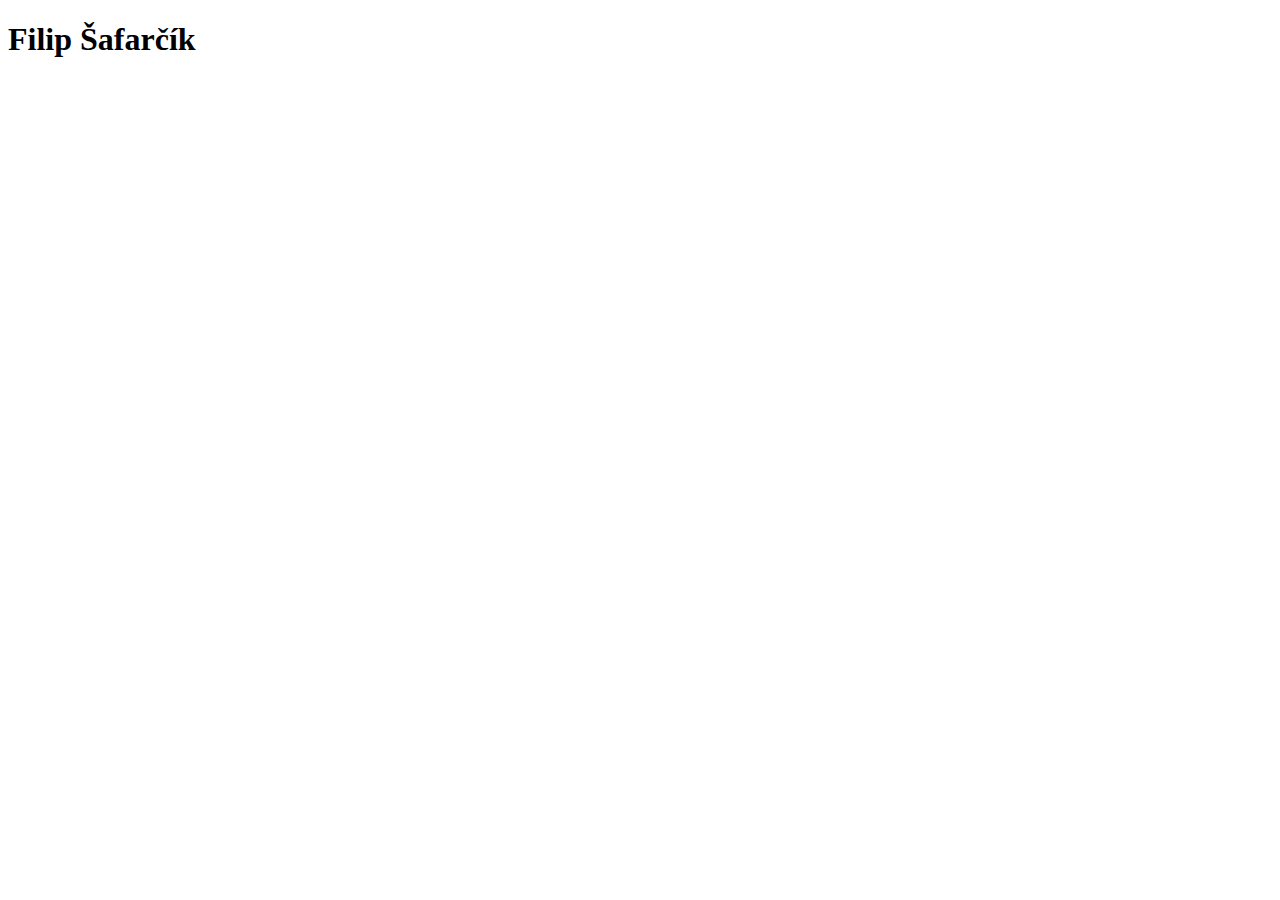
==== index.html @ 750c6c83 "test commit" ====
<!DOCTYPE html>
<html lang="en">
<head>
    <meta charset="UTF-8">
    <meta name=viewport content=width=device-width, intial-scale=1.0">
    <title></title>
</head>
<body>
<h1>Filip Šafarčík</h1>
</body>
</html>
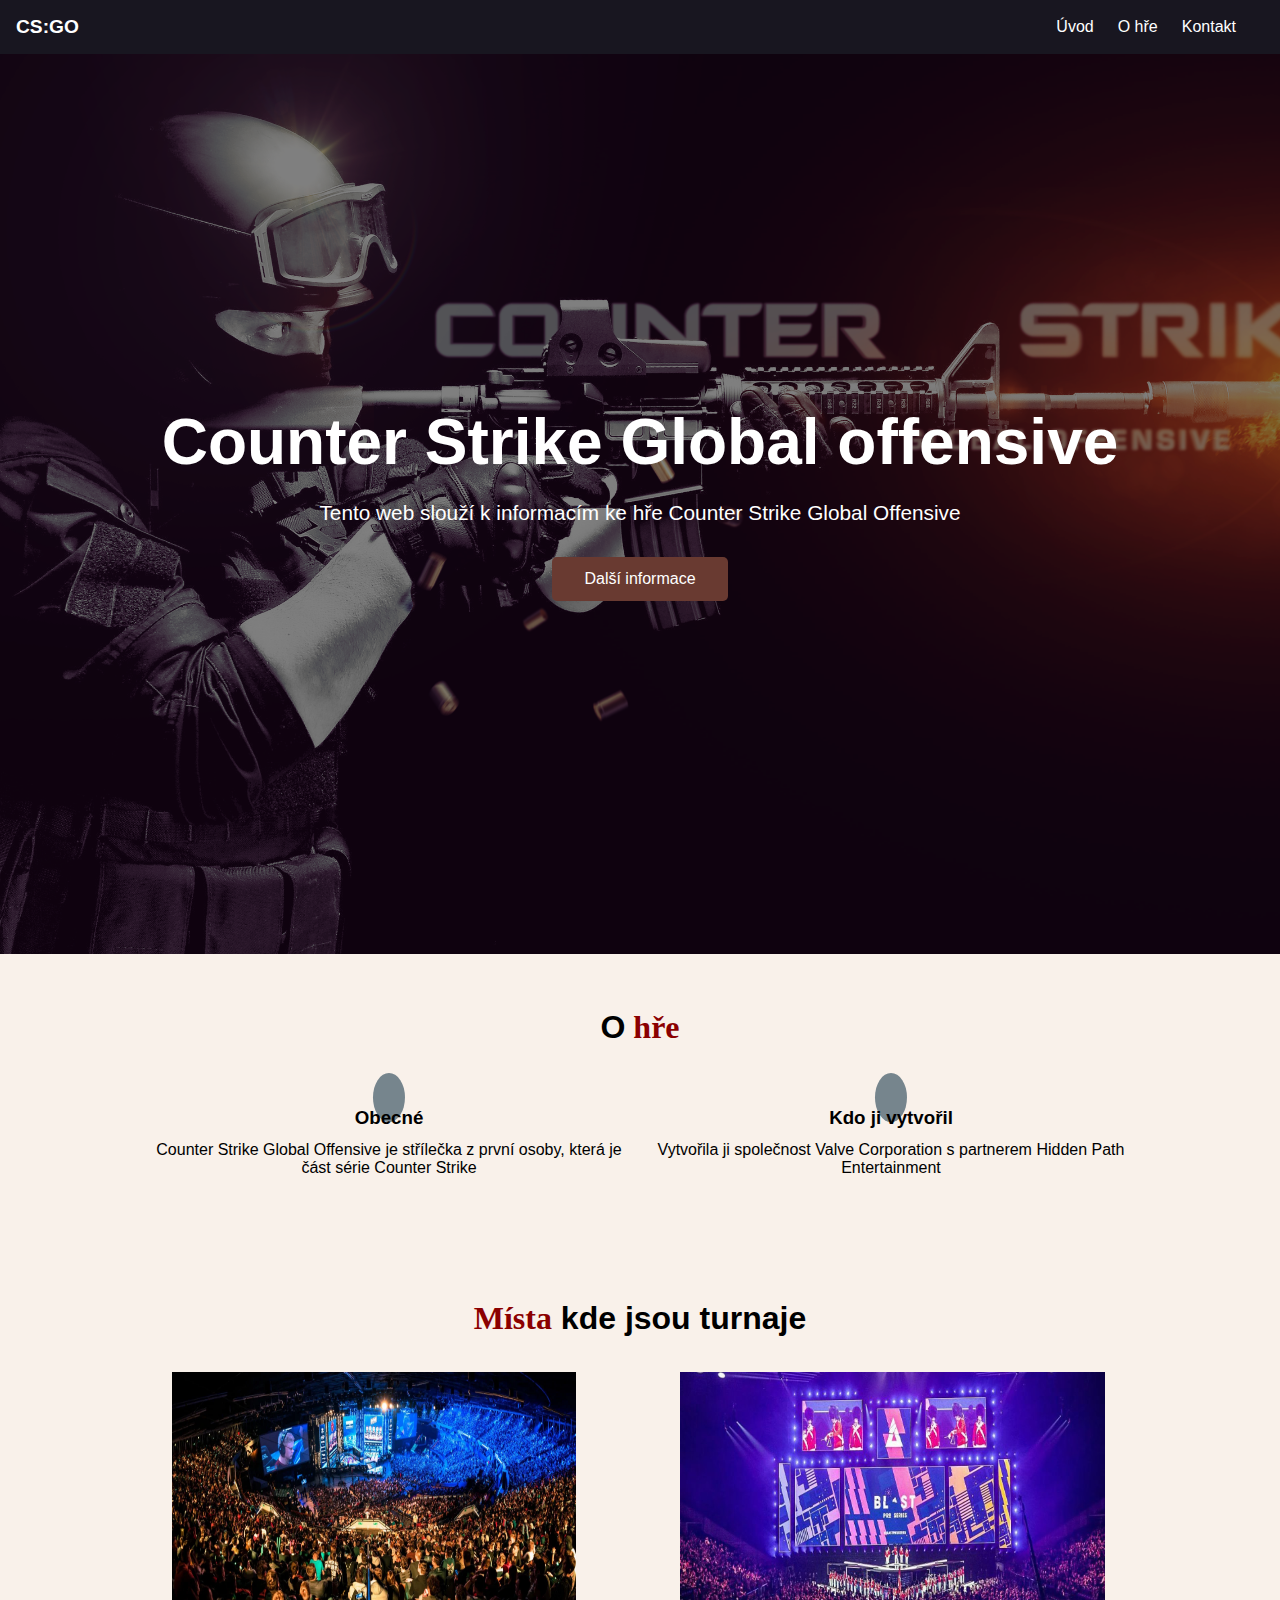
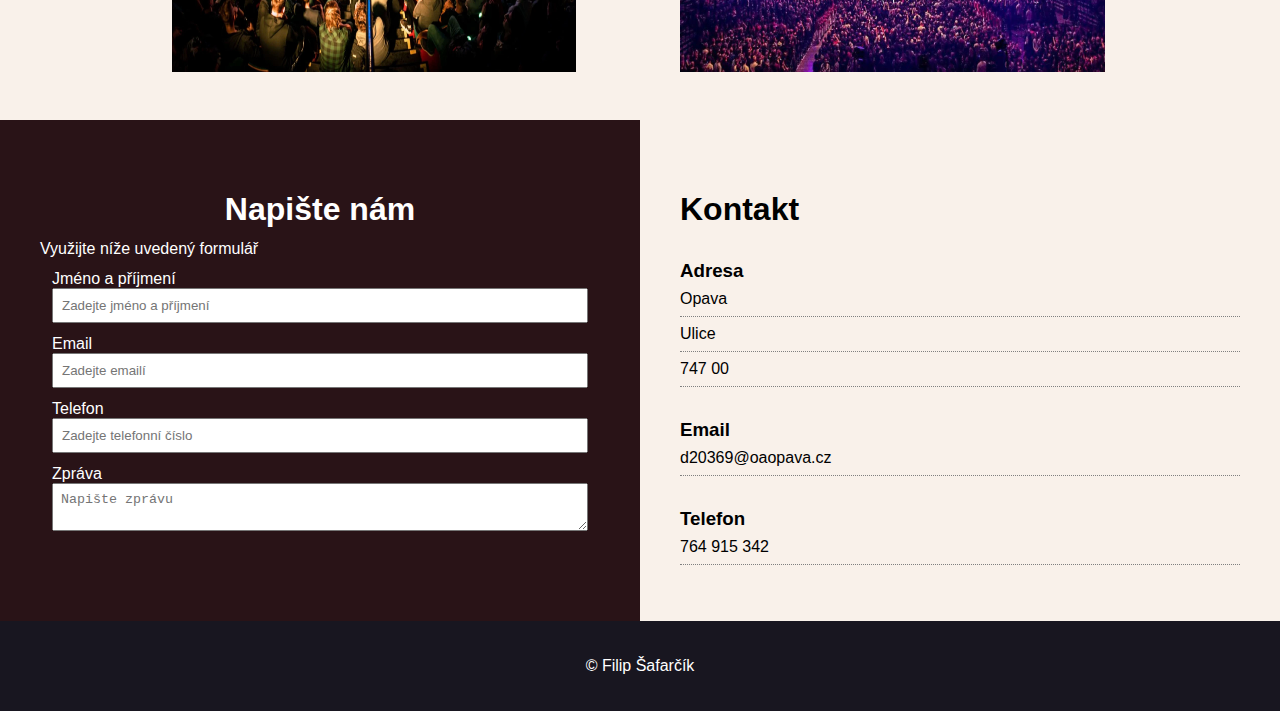
==== commit 35a0c506: "Add files via upload" ====
--- a/index.html
+++ b/index.html
@@ -1,11 +1,185 @@
-<!DOCTYPE html>
-<html lang="en">
-<head>
-    <meta charset="UTF-8">
-    <meta name=viewport content=width=device-width, intial-scale=1.0">
-    <title></title>
-</head>
-<body>
-<h1>Filip Šafarčík</h1>
-</body>
+<!DOCTYPE html>
+<html lang="cs">
+<head>
+    <meta charset="UTF-8">
+    <meta name="viewport" content="width=device-width, initial-scale=1.0"/>
+    <meta name="description"
+          content="Hra CSGO"/>
+    <meta name="keywords" content="Hra, game, CS, CSGO, CS:GO"/>
+    <link rel="stylesheet" href="./css/style.css">
+    <title>CS:GO</title>
+</head>
+
+<body id="home">
+
+<nav id="nav-bar">
+    <div id="logo">
+        <a href="index.html">CS:GO</a>
+    </div>
+    <ul>
+        <li><a href="#home">Úvod</a></li>
+        <li><a href="#about">O hře</a></li>
+        <li><a href="#contact">Kontakt</a></li>
+    </ul>
+</nav>
+
+<section id="showcase">
+    <div class="showcase-content">
+        <h1 class="h1">Counter Strike Global offensive</h1>
+        <p class="lead">Tento web slouží k informacím ke hře Counter Strike Global Offensive</p>
+        <a href="#about" class="btn">Další informace</a>
+    </div>
+</section>
+
+<section id="about" class="bg-light pad-1">
+    <div class="container">
+        <h2 class="h2 center-text">
+            O<span class="main-color"> hře</span>
+        </h2>
+        <div class="testimonials">
+            <div class="testimonial">
+                <i class="fas fa-2x"></i>
+                <div>
+                    <h3>Obecné</h3>
+                    <p>Counter Strike Global Offensive je střílečka z první osoby, která je část série Counter Strike</p>
+                </div>
+            </div>
+            <div class="testimonial">
+                <i class="fas fa-2x"></i>
+                <div>
+                    <h3>Kdo ji vytvořil</h3>
+                    <p>Vytvořila ji společnost Valve Corporation s partnerem Hidden Path Entertainment</p>
+                </div>
+            </div>
+        </div>
+    </div>
+</section>
+
+<section id="photos" class="pad-1 bg-light">
+    <div class="container">
+        <h2 class="h2 center-text"><span class="main-color">Místa</span> kde jsou turnaje</h2>
+        <div class="testimonials pad-1">
+            <div class=""><img src="../img/Place1.png" width="400" height="300" alt=""></div>
+            <div><img src="../img/Place2.jpg" width="400" height="300" alt=""></div>
+        </div>
+    </div>
+</section>
+
+<section id="contact">
+    <div class="contact-form bg-dark padA-2">
+        <h2 class="h2 center-text">Napište nám</h2>
+        <p>Využijte níže uvedený formulář</p>
+        <form>
+            <div class="form-group">
+                <label for="name">Jméno a příjmení</label>
+                <input type="text" name="name" id="name" placeholder="Zadejte jméno a příjmení">
+            </div>
+            <div class="form-group">
+                <label for="email">Email</label>
+                <input type="text" name="email" id="email" placeholder="Zadejte emailí">
+            </div>
+            <div class="form-group">
+                <label for="phone">Telefon</label>
+                <input type="text" name="phone" id="phone" placeholder="Zadejte telefonní číslo">
+            </div>
+            <div class="form-group">
+                <label for="message">Zpráva</label>
+                <textarea name="message" id="message"  placeholder="Napište zprávu"></textarea>
+            </div>
+        </form>
+    </div>
+    <div class="contact-adress bg-light padA-2">
+        <h2 class="h2 ">Kontakt</h2>
+        <h3>Adresa</h3>
+        <ul class="list">
+            <li>Opava</li>
+            <li>Ulice</li>
+            <li>747 00</li>
+        </ul>
+        <h3>Email</h3>
+        <ul class="list">
+            <li>d20369@oaopava.cz</li>
+        </ul>
+        <h3>Telefon</h3>
+        <ul class="list">
+            <li>764 915 342</li>
+        </ul>
+    </div>
+</section>
+
+<footer class="center-text pad-1">
+    <div class="container">
+        <p>&copy Filip Šafarčík </p>
+    </div>
+</footer>
+
+<script src="https://cdnjs.cloudflare.com/ajax/libs/jquery/3.6.1/jquery.min.js" integrity="sha512-aVKKRRi/Q/YV+4mjoKBsE4x3H+BkegoM/em46NNlCqNTmUYADjBbeNefNxYV7giUp0VxICtqdrbqU7iVaeZNXA==" crossorigin="anonymous" referrerpolicy="no-referrer"></script>
+<script>
+    window.addEventListener('scroll', function (){
+        if (window.scrollY > 150) {
+            document.querySelector('#nav-bar').style.opacity = 0.9;
+            document.querySelector('#showcase .source').style.display = "none";
+        }
+        else {
+            document.querySelector('#nav-bar').style.opacity = 1;
+            document.querySelector('#showcase .source').style.display = "block";
+
+        }
+    })
+
+    $('#nav-bar a, .btn').on('click', function (event) {
+        if (this.hash !== '') {
+            event.preventDefault();
+            const hash = this.hash;
+            $('html, body').animate(
+                {
+                    scrollTop: $(hash).offset().top - 100
+                }, 800
+            )
+        }
+    })
+
+
+
+    // Navigation active state on scroll
+    var nav_sections = $('section');
+    var main_nav = $('#nav-bar li, .mobile-nav');
+
+    $(window).on('scroll', function() {
+
+        var cur_pos = $(this).scrollTop() + 200;
+
+        console.log(cur_pos);
+
+        if (cur_pos > 350) {
+            document.querySelector('#nav-bar').style.opacity = 0.9;
+            document.querySelector('#showcase .source').style.display = "none";
+        }
+        else {
+            document.querySelector('#nav-bar').style.opacity = 1;
+            document.querySelector('#showcase .source').style.display = "block";
+        }
+
+        nav_sections.each(function() {
+            var top = $(this).offset().top,
+                bottom = top + $(this).outerHeight();
+
+            if (cur_pos >= top && cur_pos <= bottom) {
+                if (cur_pos <= bottom) {
+                    main_nav.find('a').removeClass('active');
+                }
+                main_nav.find('a[href="#' + $(this).attr('id') + '"]').addClass('active');
+            }
+
+            if (cur_pos < 300) {
+                $("#nav-bar ul li a").removeClass('active');
+            }
+        });
+
+
+    });
+
+</script>
+
+</body>
 </html>--- a/css/style.css
+++ b/css/style.css
@@ -0,0 +1,283 @@
+* {
+    box-sizing: border-box;
+    margin: 0;
+    padding: 0;
+}
+
+body {
+    background: #eee;
+    font-family: 'Varela Round', sans-serif;
+}
+
+a {
+    text-decoration: none;
+}
+
+h2 {
+    margin: 2rem 0;
+    font-family: 'Varela Round', sans-serif;
+}
+
+h3 {
+    font-weight: bold;
+    font-family: 'Varela Round', sans-serif;
+}
+
+p {
+    margin: 0.75rem 0;
+}
+
+footer {
+    background: #181620;
+    color: white;
+}
+
+
+.h1 {
+    font-size: 4rem;
+    margin-bottom: 0.75rem;
+    line-height: 1.1;
+    font-family: "Comfortaa", sans-serif;
+}
+
+.lead {
+    font-size: 1.3rem;
+    margin-bottom: 2rem;
+}
+
+.btn {
+    display: inline-block;
+    color: white;
+    background: #693a31;
+    padding: 0.8rem 2rem;
+    border: none;
+    border-radius: 5px;;
+    text-decoration: none;
+}
+
+.btn:hover {
+    background-color: #391717;
+}
+
+.btn-dark {
+    background: #0a050b;
+    color: white;
+}
+
+.container {
+    max-width: 1100px;
+    margin: auto;
+    padding: 0 2rem;
+    overflow: hidden;
+}
+
+.center-text {
+    text-align: center;
+}
+
+.h2 {
+    font-size: 2rem;
+    margin-bottom: 0.75rem;
+    line-height: 1.1;
+}
+
+.pad-1 {
+    padding: 1.5rem 0;
+}
+
+.pad-2 {
+    padding: 2.5rem 0;
+}
+
+.pad-3 {
+    padding: 3.5rem 0;
+}
+
+.mar-1 {
+    margin: 1.5rem 0;
+}
+
+.mar-2 {
+    margin: 2.5rem 0;
+}
+
+.mar-3 {
+    margin: 3.5rem 0;
+}
+
+.marA-1 {
+    margin: 1.5rem;
+}
+
+.marA-2 {
+    margin: 2.5rem;
+}
+
+.marA-3 {
+    margin: 3.5rem;
+}
+
+.padA-1 {
+    padding: 1.5rem;
+}
+
+.padA-2 {
+    padding: 2.5rem;
+}
+
+.padA-3 {
+    padding: 3.5rem;
+}
+
+.bg-light {
+    background: #F9F1EA
+}
+
+.bg-dark {
+    color: white;
+    background: #291317;
+}
+
+bg-grey {
+    color: white;
+    background: #76858d;
+}
+
+.main-color {
+    color: darkred;
+    font-family: cursive;
+}
+
+.list {
+    margin-bottom: 1rem;
+    list-style: none;
+}
+
+.list li {
+    padding: 0.5rem 0;
+    border-bottom: gray dotted 1px;
+}
+
+
+#logo {
+    font-size: larger;
+    font-weight: bold;
+}
+
+#nav-bar {
+    background: #181620;
+    color: #fff;
+    display: flex;
+    flex-wrap: wrap;
+    justify-content: space-between;
+    align-items: center;
+    padding: 1rem;
+    position: sticky;
+    position: -webkit-sticky;
+    top: 0;
+    z-index: 2;
+    overflow: hidden;
+}
+
+#nav-bar i {
+    padding-left: 1rem;
+    padding-right: 0.5rem;
+}
+
+#nav-bar ul {
+    display: flex;
+    flex-wrap: wrap;
+    list-style: none;
+    align-items: center;
+    padding-right: 1rem;
+}
+
+#nav-bar a {
+    color: #fff;
+    text-decoration: none;
+}
+
+#nav-bar ul li a {
+    padding: 0.5rem;
+    margin: 0 0.25rem;
+}
+
+#showcase {
+    background: #311b1d url(../img/bg-main.png) no-repeat center center/cover;
+    height: 100vh;
+    color: white;
+}
+
+#showcase .showcase-content {
+    display: flex;
+    flex-direction: column;
+    text-align: center;
+    justify-content: center;
+    align-items: center;
+    height: 100%;
+    padding: 0 2rem;
+    background-color: rgba(0, 0, 0, 0.5);
+}
+
+
+#about {
+    margin: 0;
+}
+
+#about .testimonials {
+    display: flex;
+    padding: 1rem;
+}
+
+#about .testimonial {
+    text-align: center;
+    padding: 1rem;
+    flex: 1;
+    width: 40%;
+}
+
+#about .testimonials .testimonial i {
+    background: #76858d;
+    padding: 1rem;
+    border-radius: 50%;
+    margin-bottom: 1rem;
+}
+
+
+#photos .testimonials {
+    display: flex;
+    justify-content: space-between;
+}
+
+#photos .testimonials img {
+    display: block;
+    margin: auto;
+    width: 80%;
+}
+
+
+#contact {
+    display: flex;
+}
+
+#contact div {
+    flex: 1;
+}
+
+#contact .contact-form .form-group {
+    margin: 0.75rem;
+}
+
+#contact .contact-form label {
+    display: block;
+}
+
+#contact .contact-form input,
+#contact .contact-form textarea {
+    width: 100%;
+    padding: 0.5rem;
+}
+
+#contact h3 {
+    margin-top: 2rem;
+}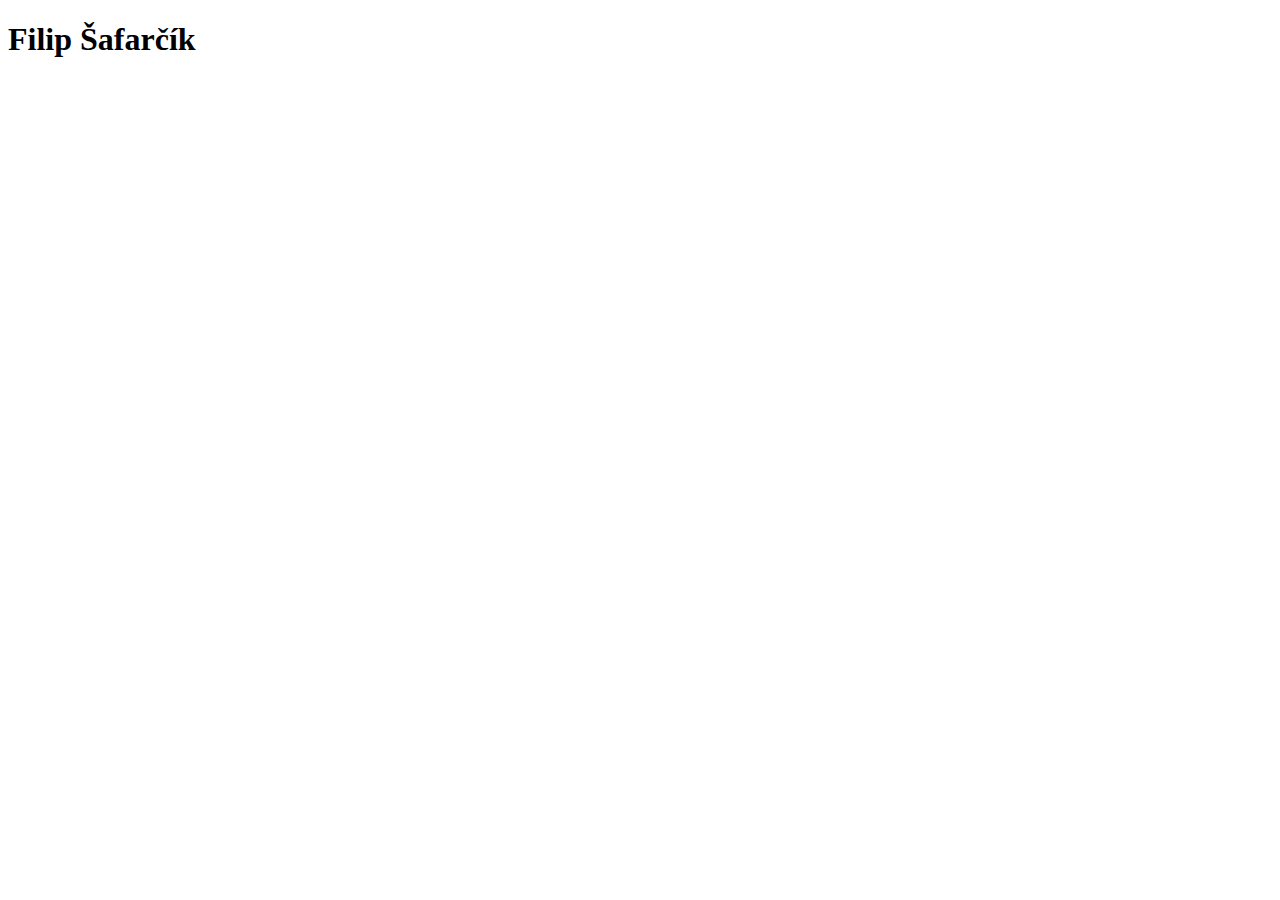
==== commit adca2370: "Update index.html" ====
--- a/index.html
+++ b/index.html
@@ -1,185 +1,11 @@
 <!DOCTYPE html>
-<html lang="cs">
+<html lang="en">
 <head>
     <meta charset="UTF-8">
-    <meta name="viewport" content="width=device-width, initial-scale=1.0"/>
-    <meta name="description"
-          content="Hra CSGO"/>
-    <meta name="keywords" content="Hra, game, CS, CSGO, CS:GO"/>
-    <link rel="stylesheet" href="./css/style.css">
-    <title>CS:GO</title>
+    <meta name=viewport content=width=device-width, intial-scale=1.0">
+    <title></title>
 </head>
-
-<body id="home">
-
-<nav id="nav-bar">
-    <div id="logo">
-        <a href="index.html">CS:GO</a>
-    </div>
-    <ul>
-        <li><a href="#home">Úvod</a></li>
-        <li><a href="#about">O hře</a></li>
-        <li><a href="#contact">Kontakt</a></li>
-    </ul>
-</nav>
-
-<section id="showcase">
-    <div class="showcase-content">
-        <h1 class="h1">Counter Strike Global offensive</h1>
-        <p class="lead">Tento web slouží k informacím ke hře Counter Strike Global Offensive</p>
-        <a href="#about" class="btn">Další informace</a>
-    </div>
-</section>
-
-<section id="about" class="bg-light pad-1">
-    <div class="container">
-        <h2 class="h2 center-text">
-            O<span class="main-color"> hře</span>
-        </h2>
-        <div class="testimonials">
-            <div class="testimonial">
-                <i class="fas fa-2x"></i>
-                <div>
-                    <h3>Obecné</h3>
-                    <p>Counter Strike Global Offensive je střílečka z první osoby, která je část série Counter Strike</p>
-                </div>
-            </div>
-            <div class="testimonial">
-                <i class="fas fa-2x"></i>
-                <div>
-                    <h3>Kdo ji vytvořil</h3>
-                    <p>Vytvořila ji společnost Valve Corporation s partnerem Hidden Path Entertainment</p>
-                </div>
-            </div>
-        </div>
-    </div>
-</section>
-
-<section id="photos" class="pad-1 bg-light">
-    <div class="container">
-        <h2 class="h2 center-text"><span class="main-color">Místa</span> kde jsou turnaje</h2>
-        <div class="testimonials pad-1">
-            <div class=""><img src="../img/Place1.png" width="400" height="300" alt=""></div>
-            <div><img src="../img/Place2.jpg" width="400" height="300" alt=""></div>
-        </div>
-    </div>
-</section>
-
-<section id="contact">
-    <div class="contact-form bg-dark padA-2">
-        <h2 class="h2 center-text">Napište nám</h2>
-        <p>Využijte níže uvedený formulář</p>
-        <form>
-            <div class="form-group">
-                <label for="name">Jméno a příjmení</label>
-                <input type="text" name="name" id="name" placeholder="Zadejte jméno a příjmení">
-            </div>
-            <div class="form-group">
-                <label for="email">Email</label>
-                <input type="text" name="email" id="email" placeholder="Zadejte emailí">
-            </div>
-            <div class="form-group">
-                <label for="phone">Telefon</label>
-                <input type="text" name="phone" id="phone" placeholder="Zadejte telefonní číslo">
-            </div>
-            <div class="form-group">
-                <label for="message">Zpráva</label>
-                <textarea name="message" id="message"  placeholder="Napište zprávu"></textarea>
-            </div>
-        </form>
-    </div>
-    <div class="contact-adress bg-light padA-2">
-        <h2 class="h2 ">Kontakt</h2>
-        <h3>Adresa</h3>
-        <ul class="list">
-            <li>Opava</li>
-            <li>Ulice</li>
-            <li>747 00</li>
-        </ul>
-        <h3>Email</h3>
-        <ul class="list">
-            <li>d20369@oaopava.cz</li>
-        </ul>
-        <h3>Telefon</h3>
-        <ul class="list">
-            <li>764 915 342</li>
-        </ul>
-    </div>
-</section>
-
-<footer class="center-text pad-1">
-    <div class="container">
-        <p>&copy Filip Šafarčík </p>
-    </div>
-</footer>
-
-<script src="https://cdnjs.cloudflare.com/ajax/libs/jquery/3.6.1/jquery.min.js" integrity="sha512-aVKKRRi/Q/YV+4mjoKBsE4x3H+BkegoM/em46NNlCqNTmUYADjBbeNefNxYV7giUp0VxICtqdrbqU7iVaeZNXA==" crossorigin="anonymous" referrerpolicy="no-referrer"></script>
-<script>
-    window.addEventListener('scroll', function (){
-        if (window.scrollY > 150) {
-            document.querySelector('#nav-bar').style.opacity = 0.9;
-            document.querySelector('#showcase .source').style.display = "none";
-        }
-        else {
-            document.querySelector('#nav-bar').style.opacity = 1;
-            document.querySelector('#showcase .source').style.display = "block";
-
-        }
-    })
-
-    $('#nav-bar a, .btn').on('click', function (event) {
-        if (this.hash !== '') {
-            event.preventDefault();
-            const hash = this.hash;
-            $('html, body').animate(
-                {
-                    scrollTop: $(hash).offset().top - 100
-                }, 800
-            )
-        }
-    })
-
-
-
-    // Navigation active state on scroll
-    var nav_sections = $('section');
-    var main_nav = $('#nav-bar li, .mobile-nav');
-
-    $(window).on('scroll', function() {
-
-        var cur_pos = $(this).scrollTop() + 200;
-
-        console.log(cur_pos);
-
-        if (cur_pos > 350) {
-            document.querySelector('#nav-bar').style.opacity = 0.9;
-            document.querySelector('#showcase .source').style.display = "none";
-        }
-        else {
-            document.querySelector('#nav-bar').style.opacity = 1;
-            document.querySelector('#showcase .source').style.display = "block";
-        }
-
-        nav_sections.each(function() {
-            var top = $(this).offset().top,
-                bottom = top + $(this).outerHeight();
-
-            if (cur_pos >= top && cur_pos <= bottom) {
-                if (cur_pos <= bottom) {
-                    main_nav.find('a').removeClass('active');
-                }
-                main_nav.find('a[href="#' + $(this).attr('id') + '"]').addClass('active');
-            }
-
-            if (cur_pos < 300) {
-                $("#nav-bar ul li a").removeClass('active');
-            }
-        });
-
-
-    });
-
-</script>
-
+<body>
+<h1>Filip Šafarčík</h1>
 </body>
-</html>+</html>
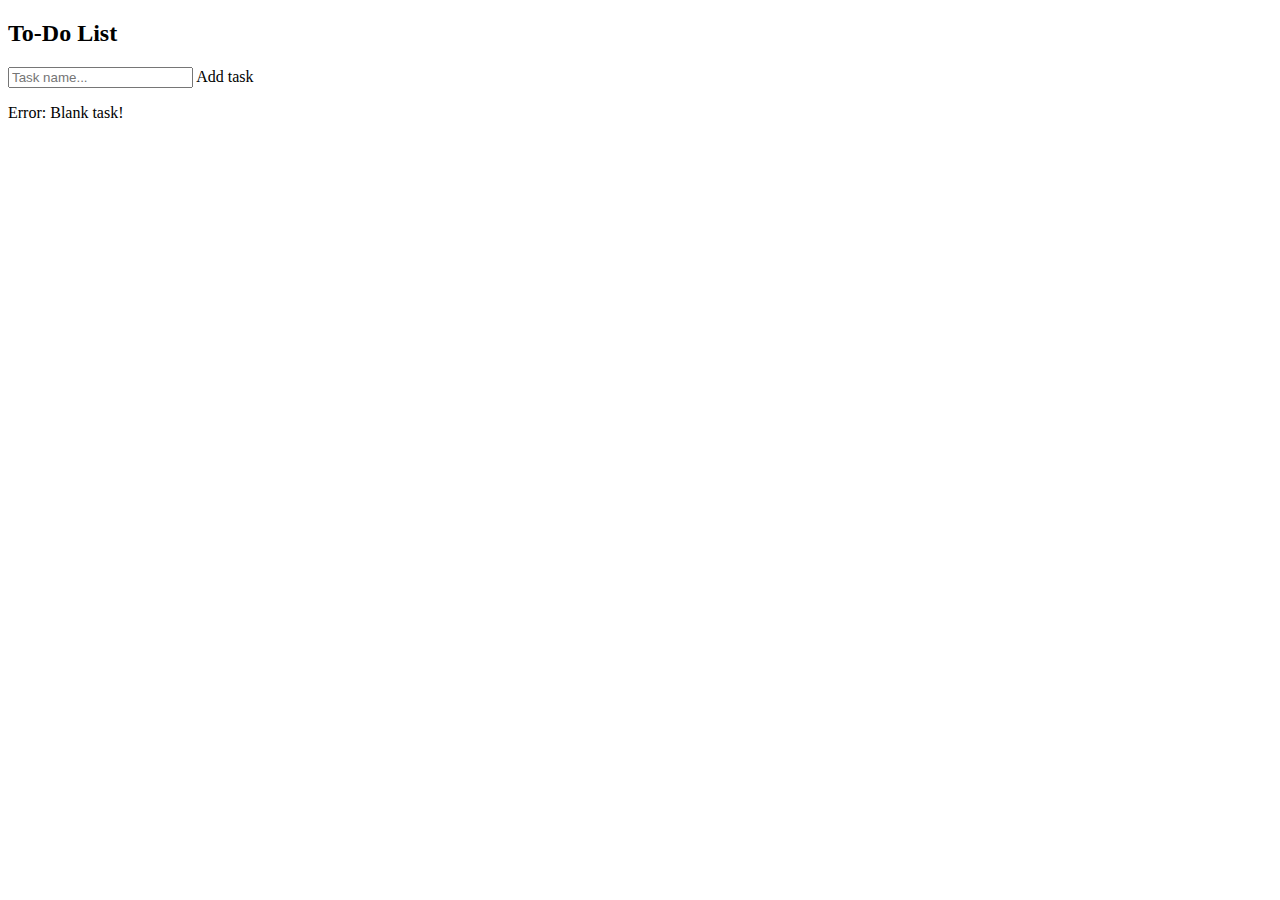
==== commit ee162828: "Add files via upload" ====
--- a/index.html
+++ b/index.html
@@ -1,11 +1,32 @@
 <!DOCTYPE html>
-<html lang="en">
+<html lang="cs">
 <head>
-    <meta charset="UTF-8">
-    <meta name=viewport content=width=device-width, intial-scale=1.0">
-    <title></title>
+  <meta charset="UTF-8">
+  <meta name="viewport" content="width=device-width, initial-scale=1.0"/>
+  <title>To-Do List</title>
+  <link rel="stylesheet" href="./css/style.css">
+  <script src="./js/script.js"></script>
+  <link rel="icon" href="./img/title-icon.svg">
+  <link rel="preconnect" href="https://fonts.googleapis.com">
+  <link rel="preconnect" href="https://fonts.gstatic.com" crossorigin>
+  <link href="https://fonts.googleapis.com/css2?family=Poppins&display=swap" rel="stylesheet">
 </head>
+
+
 <body>
-<h1>Filip Šafarčík</h1>
+<div id="myDIV" class="header">
+  <h2>To-Do List</h2>
+  <div class="container">
+    <input type="text" id="myInput" placeholder="Task name...">
+    <span id="addBtn">Add task</span>
+  </div>
+</div>
+
+<ul id="myUL">
+
+</ul>
+
+<div id="error">Error: Blank task!</div>
+
 </body>
-</html>
+</html>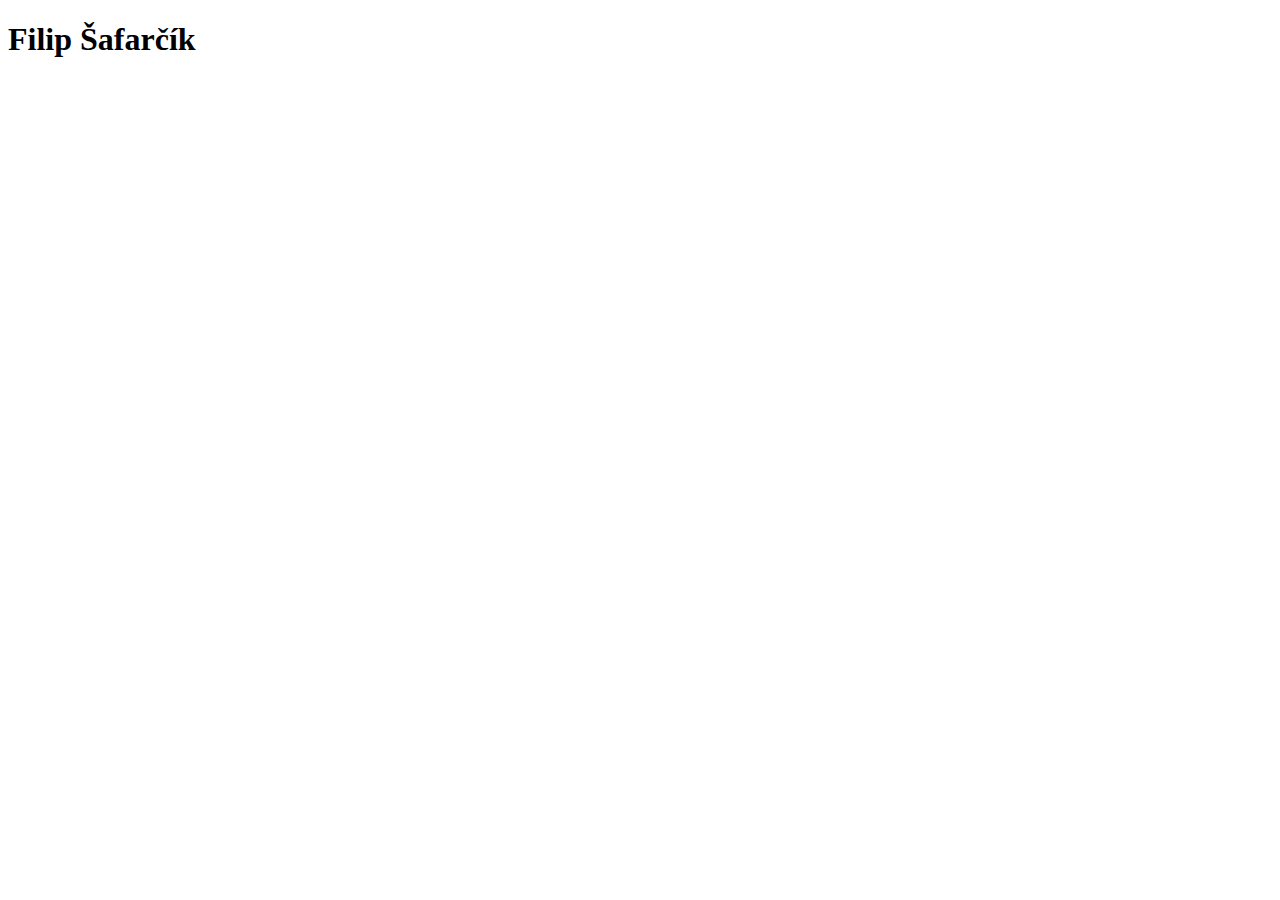
==== commit 2aa7a931: "Create index.html" ====
--- a/index.html
+++ b/index.html
@@ -1,32 +1,11 @@
-<!DOCTYPE html>
-<html lang="cs">
-<head>
-  <meta charset="UTF-8">
-  <meta name="viewport" content="width=device-width, initial-scale=1.0"/>
-  <title>To-Do List</title>
-  <link rel="stylesheet" href="./css/style.css">
-  <script src="./js/script.js"></script>
-  <link rel="icon" href="./img/title-icon.svg">
-  <link rel="preconnect" href="https://fonts.googleapis.com">
-  <link rel="preconnect" href="https://fonts.gstatic.com" crossorigin>
-  <link href="https://fonts.googleapis.com/css2?family=Poppins&display=swap" rel="stylesheet">
-</head>
-
-
-<body>
-<div id="myDIV" class="header">
-  <h2>To-Do List</h2>
-  <div class="container">
-    <input type="text" id="myInput" placeholder="Task name...">
-    <span id="addBtn">Add task</span>
-  </div>
-</div>
-
-<ul id="myUL">
-
-</ul>
-
-<div id="error">Error: Blank task!</div>
-
-</body>
-</html>+<!DOCTYPE html>
+<html lang="en">
+<head>
+    <meta charset="UTF-8">
+    <meta name=viewport content=width=device-width, intial-scale=1.0">
+    <title>Filip Šafarčík</title>
+</head>
+<body>
+<h1>Filip Šafarčík</h1>
+</body>
+</html>
